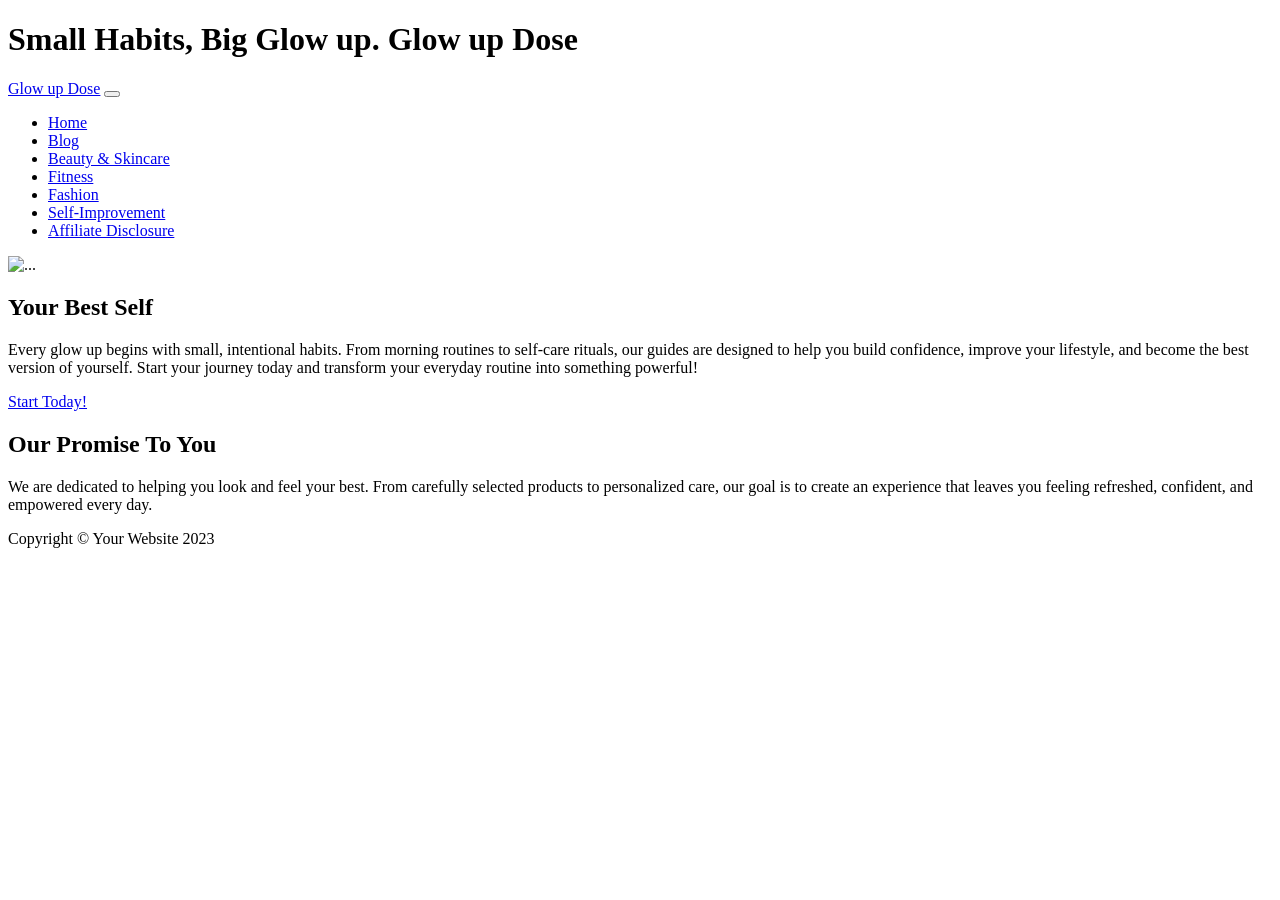
==== index.html @ 81afe54a "Add files via upload" ====
<!DOCTYPE html>
<html lang="en">
    <head>
        <meta charset="utf-8" />
        <meta name="viewport" content="width=device-width, initial-scale=1, shrink-to-fit=no" />
        <meta name="description" content="" />
        <meta name="author" content="" />
        <title>Glow up Dose</title>
        <link rel="icon" type="image/x-icon" href="assets/favicon.ico" />
        <!-- Google fonts-->
        <link href="https://fonts.googleapis.com/css?family=Raleway:100,100i,200,200i,300,300i,400,400i,500,500i,600,600i,700,700i,800,800i,900,900i" rel="stylesheet" />
        <link href="https://fonts.googleapis.com/css?family=Lora:400,400i,700,700i" rel="stylesheet" />
        <!-- Core theme CSS (includes Bootstrap)-->
        <link href="css/styles.css" rel="stylesheet" />
    </head>
    <body>
        <header>
            <h1 class="site-heading text-center text-faded d-none d-lg-block">
                <span class="site-heading-upper text-primary mb-3">Small Habits, Big Glow up.</span>
                <span class="site-heading-lower">Glow up Dose</span>
            </h1>
        </header>
        <!-- Navigation-->
        <nav class="navbar navbar-expand-lg navbar-dark py-lg-4" id="mainNav">
            <div class="container">
                <a class="navbar-brand text-uppercase fw-bold d-lg-none" href="index.html">Glow up Dose</a>
                <button class="navbar-toggler" type="button" data-bs-toggle="collapse" data-bs-target="#navbarSupportedContent" aria-controls="navbarSupportedContent" aria-expanded="false" aria-label="Toggle navigation"><span class="navbar-toggler-icon"></span></button>
                <div class="collapse navbar-collapse" id="navbarSupportedContent">
                    <ul class="navbar-nav mx-auto">
                        <li class="nav-item px-lg-4"><a class="nav-link text-uppercase" href="index.html">Home</a></li>
                        <li class="nav-item px-lg-4"><a class="nav-link text-uppercase" href="about.html">Blog</a></li>
                        <li class="nav-item px-lg-4"><a class="nav-link text-uppercase" href="beauty.html">Beauty & Skincare</a></li>
                        <li class="nav-item px-lg-4"><a class="nav-link text-uppercase" href="fitness.html">Fitness</a></li>
                        <li class="nav-item px-lg-4"><a class="nav-link text-uppercase" href="fashion.html">Fashion</a></li>
                        <li class="nav-item px-lg-4"><a class="nav-link text-uppercase" href="self.html">Self-Improvement</a></li>
                        <li class="nav-item px-lg-4"><a class="nav-link text-uppercase" href="affiliate.html">Affiliate Disclosure
                        </a></li>
                    </ul>
            </div>
        </nav>
        <section class="page-section clearfix">
            <div class="container">
                <div class="intro">
                    <img class="intro-img img-fluid mb-3 mb-lg-0 rounded" src="assets/img/intro.jpg" alt="..." />
                    <div class="intro-text left-0 text-center bg-faded p-5 rounded">
                        <h2 class="section-heading mb-4">
                            <span class="section-heading-lower">Your Best Self</span>
                        </h2>
                        <p class="mb-3">Every glow up begins with small, intentional habits. From morning routines to self-care rituals, our guides are designed to help you build confidence, improve your lifestyle, and become the best version of yourself. Start your journey today and transform your everyday routine into something powerful!</p>
                        <div class="intro-button mx-auto"><a class="btn btn-primary btn-xl" href="#!">Start Today!</a></div>
                    </div>
                </div>
            </div>
        </section>
        <section class="page-section cta">
            <div class="container">
                <div class="row">
                    <div class="col-xl-9 mx-auto">
                        <div class="cta-inner bg-faded text-center rounded">
                            <h2 class="section-heading mb-4">
                                <span class="section-heading-upper">Our Promise</span>
                                <span class="section-heading-lower">To You</span>
                            </h2>
                            <p class="mb-0">We are dedicated to helping you look and feel your best. From carefully selected products to personalized care, our goal is to create an experience that leaves you feeling refreshed, confident, and empowered every day.</p>
                        </div>
                    </div>
                </div>
            </div>
        </section>
        <footer class="footer text-faded text-center py-5">
            <div class="container"><p class="m-0 small">Copyright &copy; Your Website 2023</p></div>
        </footer>
        <!-- Bootstrap core JS-->
        <script src="https://cdn.jsdelivr.net/npm/bootstrap@5.2.3/dist/js/bootstrap.bundle.min.js"></script>
        <!-- Core theme JS-->
        <script src="js/scripts.js"></script>
    </body>
</html>
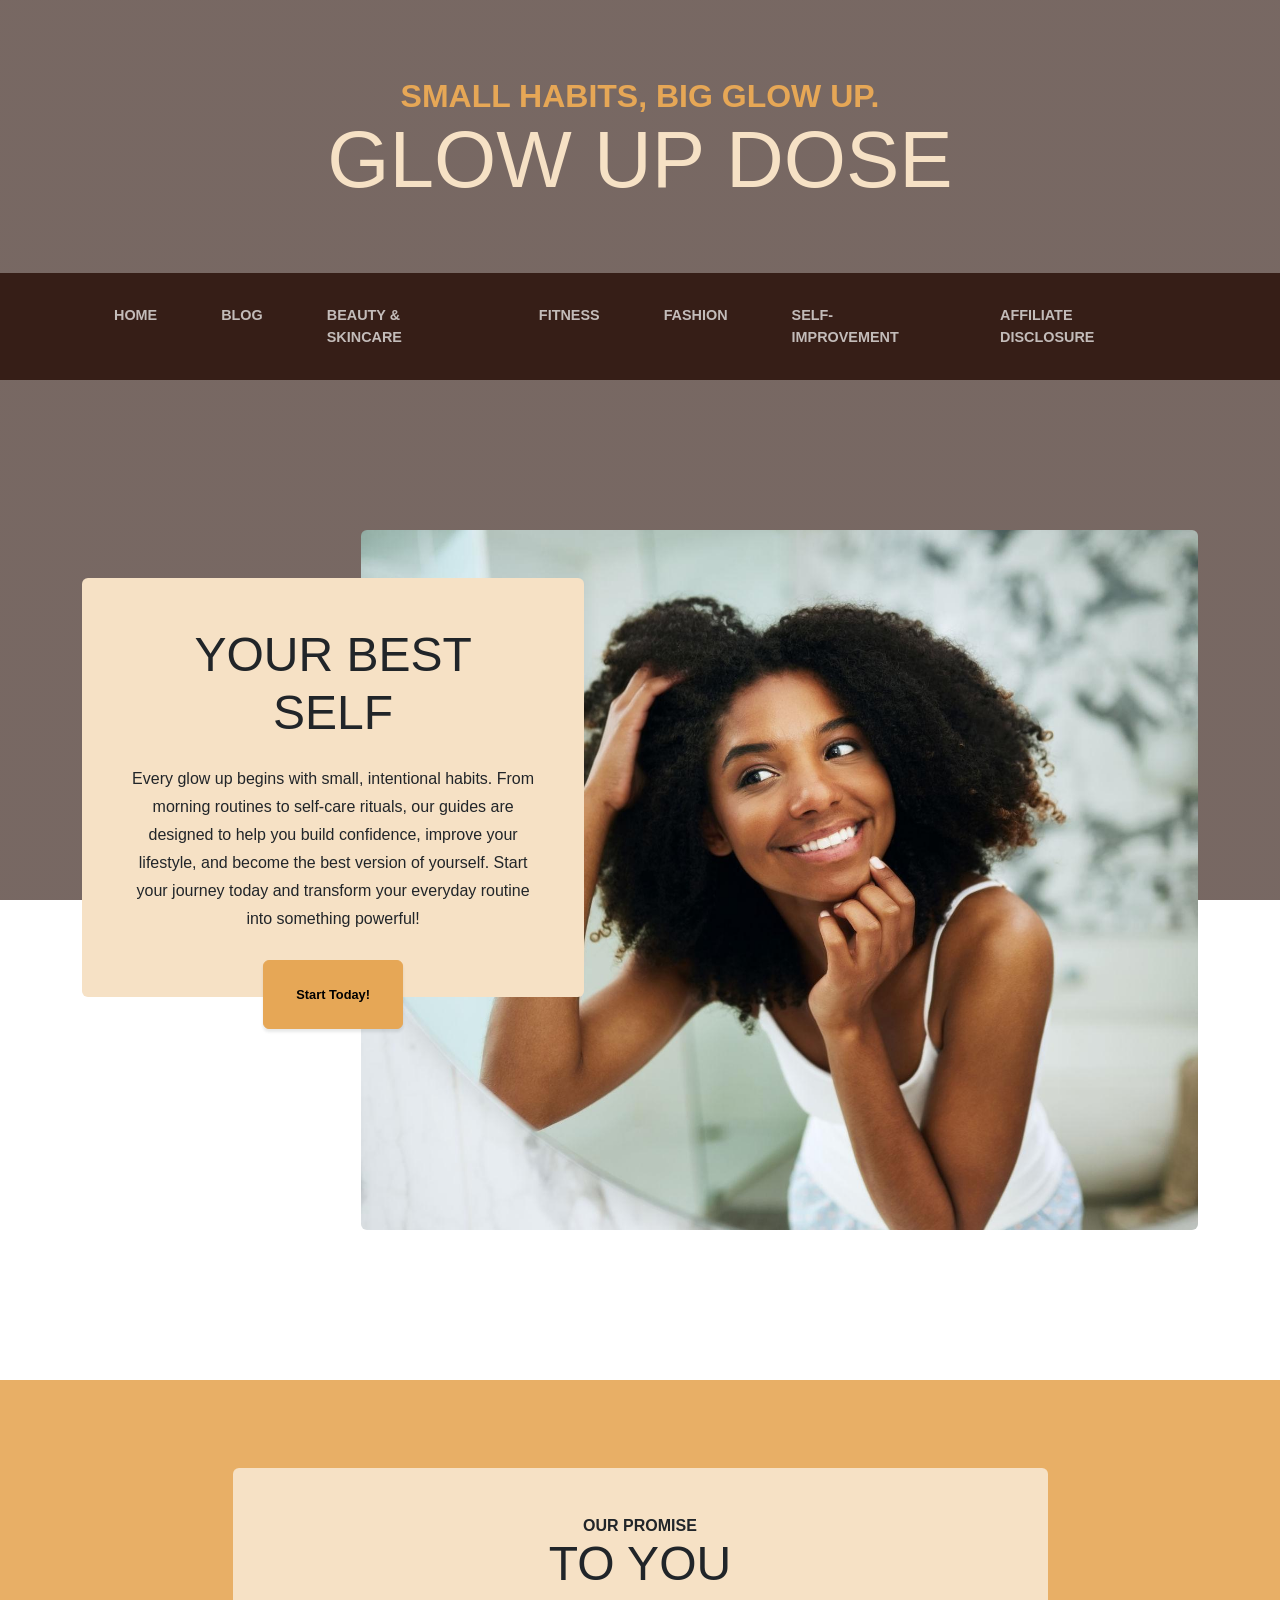
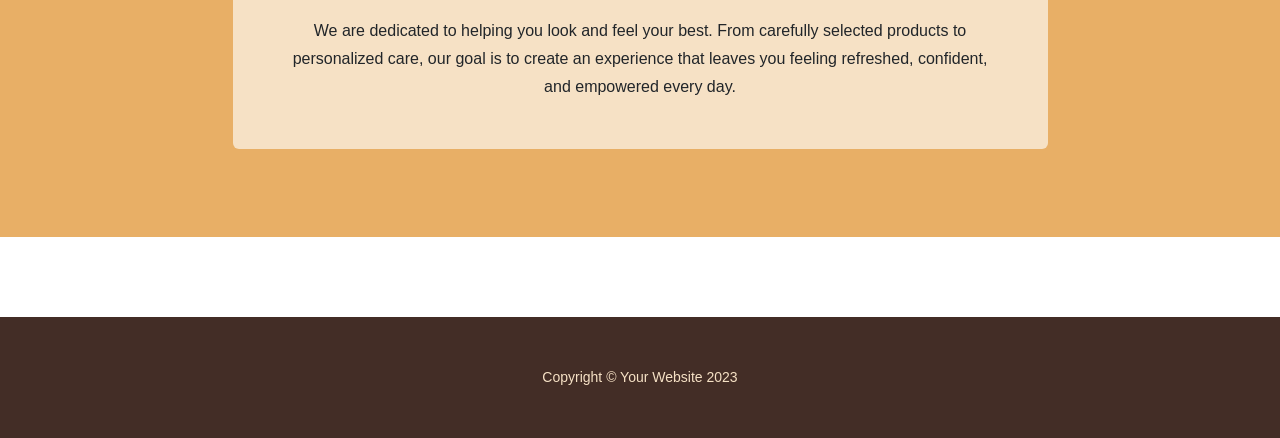
==== commit 033fad35: "Update file paths for CSS and JS in index.html" ====
--- a/index.html
+++ b/index.html
@@ -11,7 +11,7 @@
         <link href="https://fonts.googleapis.com/css?family=Raleway:100,100i,200,200i,300,300i,400,400i,500,500i,600,600i,700,700i,800,800i,900,900i" rel="stylesheet" />
         <link href="https://fonts.googleapis.com/css?family=Lora:400,400i,700,700i" rel="stylesheet" />
         <!-- Core theme CSS (includes Bootstrap)-->
-        <link href="css/styles.css" rel="stylesheet" />
+        <link href="styles.css" rel="stylesheet" />
     </head>
     <body>
         <header>
@@ -41,7 +41,7 @@
         <section class="page-section clearfix">
             <div class="container">
                 <div class="intro">
-                    <img class="intro-img img-fluid mb-3 mb-lg-0 rounded" src="assets/img/intro.jpg" alt="..." />
+                    <img class="intro-img img-fluid mb-3 mb-lg-0 rounded" src="intro.jpg" alt="..." />
                     <div class="intro-text left-0 text-center bg-faded p-5 rounded">
                         <h2 class="section-heading mb-4">
                             <span class="section-heading-lower">Your Best Self</span>
@@ -73,6 +73,6 @@
         <!-- Bootstrap core JS-->
         <script src="https://cdn.jsdelivr.net/npm/bootstrap@5.2.3/dist/js/bootstrap.bundle.min.js"></script>
         <!-- Core theme JS-->
-        <script src="js/scripts.js"></script>
+        <script src="scripts.js"></script>
     </body>
 </html>
